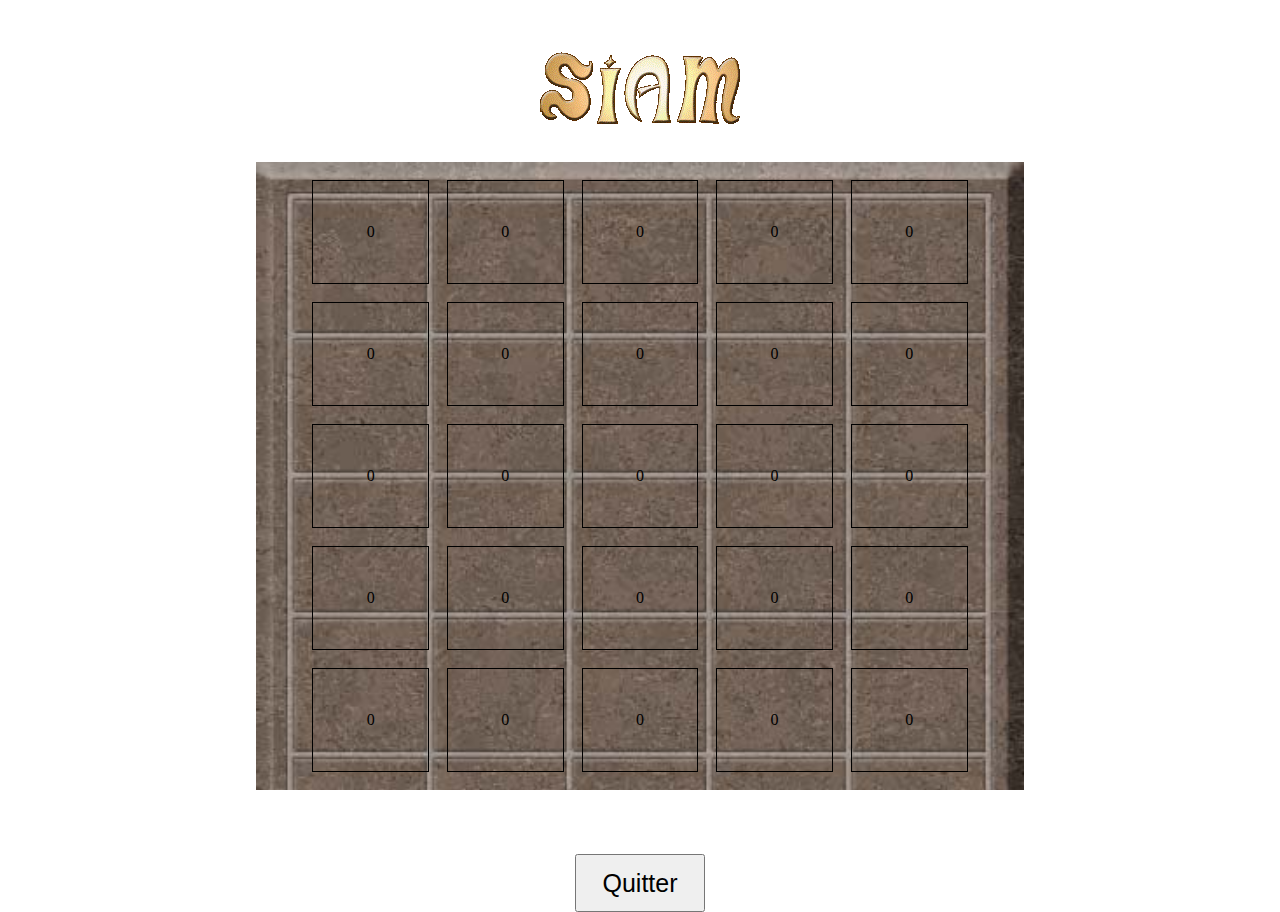
==== game.html @ 60099d7d "Debut affichage plateau et menu ainsi que le css" ====
<!DOCTYPE html>
<html lang="fr">
    <head>
        <meta charset="UTF-8">
        <meta name="viewport" content="width=device-width, initial-scale=1.0">
        <meta http-equiv="X-UA-Compatible" content="ie=edge">
        <link rel="stylesheet" href="style/style.css">
        <link rel="stylesheet" href="style/plateau.css">
        <title>Projet Siam</title>
    </head>
    <body>

        <div class="head">
            <img src="images/logo_sia.gif" alt="">
        </div>

        <div class="container">
            <div class="plateau">
                <div class="table-test">
                    <table>
                        <tr>
                            <td>0</td>
                            <td>0</td>
                            <td>0</td>
                            <td>0</td>
                            <td>0</td>
                        </tr>
                        <tr>
                            <td>0</td>
                            <td>0</td>
                            <td>0</td>
                            <td>0</td>
                            <td>0</td>
                        </tr>
                        <tr>
                            <td>0</td>
                            <td>0</td>
                            <td>0</td>
                            <td>0</td>
                            <td>0</td>
                        </tr>
                        <tr>
                            <td>0</td>
                            <td>0</td>
                            <td>0</td>
                            <td>0</td>
                            <td>0</td>
                        </tr>
                        <tr>
                            <td>0</td>
                            <td>0</td>
                            <td>0</td>
                            <td>0</td>
                            <td>0</td>
                        </tr>
                    </table>
                </div>
            </div>
        </div>

        <div class="margin-top-5 container">
            <a href="index.html"> <input class="bouton-menu" type="button" value="Quitter"> </a>
        </div>
        
    </body>
    <script src="js/Player.js"></script>
    <script src="js/Plateau.js"></script>
    <script src="js/main.js"></script>
</html>
---- style/style.css ----
body {
    margin: 0;
    padding: 0;
}

.head {
    padding-top: 4%;
    text-align: center;
}

.container {
    text-align: center;
    display: block;
    margin-left: auto;
    margin-right: auto;
}

.margin-top-5 {
    margin-top: 5%;
}

.bouton-menu {
    font-size: 25px;
    padding: 1% 2%;
}
---- style/plateau.css ----
.plateau {
    margin-top: 2%;
}

table {
    width: 90%;
    margin: auto;
    border-spacing : 18px;
}

td {
    height: 100px;
    width: auto;
    border: 1px solid;
}

.table-test {
    background-image: url("../images/plateau.jpg");
    background-repeat: no-repeat;
    background-size: cover;
    width: 60%;
    margin: auto;
}
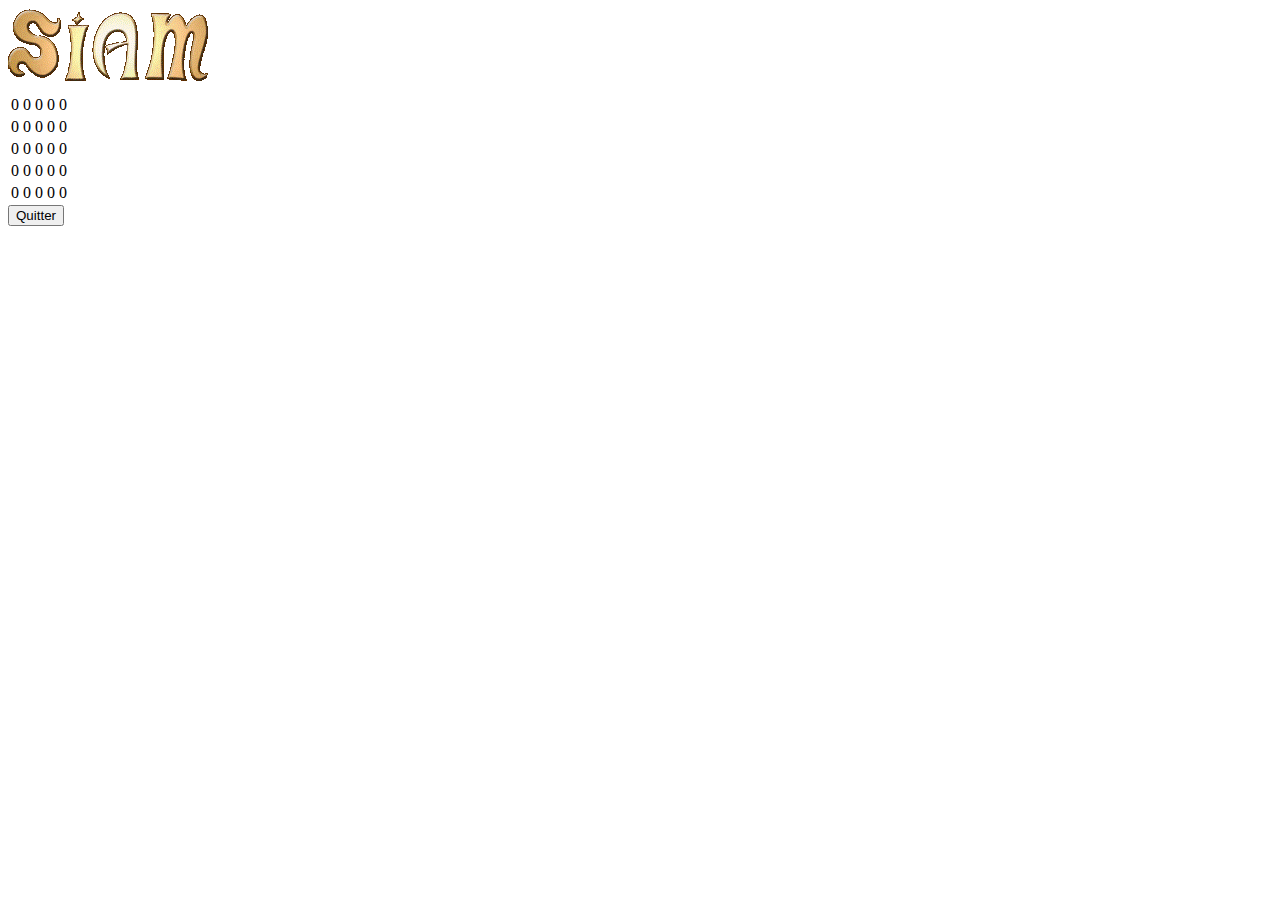
==== commit 9334274c: "refactor css" ====
--- a/game.html
+++ b/game.html
@@ -4,8 +4,8 @@
         <meta charset="UTF-8">
         <meta name="viewport" content="width=device-width, initial-scale=1.0">
         <meta http-equiv="X-UA-Compatible" content="ie=edge">
-        <link rel="stylesheet" href="style/style.css">
-        <link rel="stylesheet" href="style/plateau.css">
+        <link rel="stylesheet" href="css/style.css">
+        <link rel="stylesheet" href="css/plateau.css">
         <title>Projet Siam</title>
     </head>
     <body>
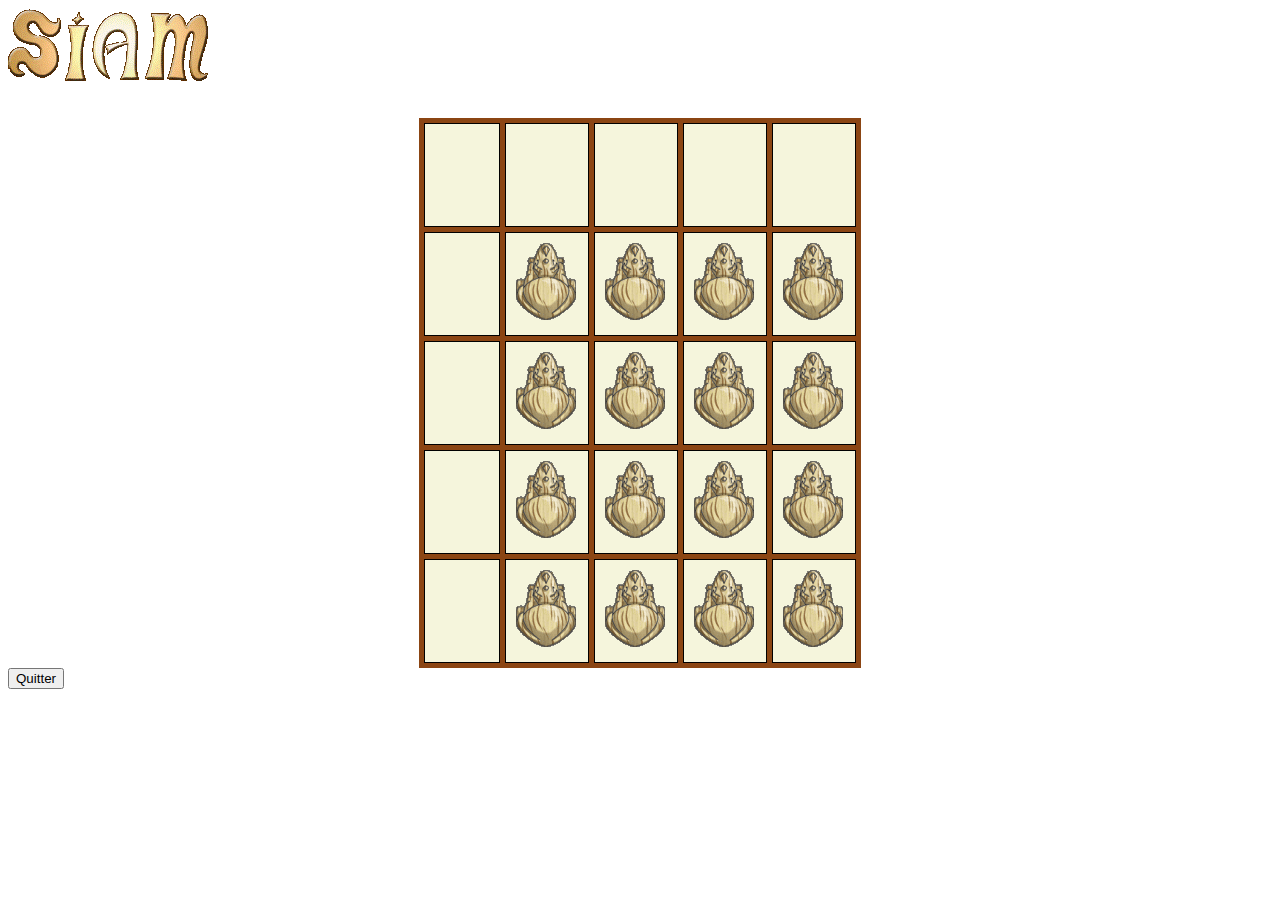
==== commit 0464a243: "Avancement sur le jeu, et modifications affichage" ====
--- a/game.html
+++ b/game.html
@@ -4,8 +4,8 @@
         <meta charset="UTF-8">
         <meta name="viewport" content="width=device-width, initial-scale=1.0">
         <meta http-equiv="X-UA-Compatible" content="ie=edge">
-        <link rel="stylesheet" href="css/style.css">
-        <link rel="stylesheet" href="css/plateau.css">
+        <link rel="stylesheet" href="style/style.css">
+        <link rel="stylesheet" href="style/plateau.css">
         <title>Projet Siam</title>
     </head>
     <body>
@@ -16,42 +16,42 @@
 
         <div class="container">
             <div class="plateau">
-                <div class="table-test">
+                <div>
                     <table>
                         <tr>
-                            <td>0</td>
-                            <td>0</td>
-                            <td>0</td>
-                            <td>0</td>
-                            <td>0</td>
+                            <td></td>
+                            <td></td>
+                            <td></td>
+                            <td></td>
+                            <td></td>
                         </tr>
                         <tr>
-                            <td>0</td>
-                            <td>0</td>
-                            <td>0</td>
-                            <td>0</td>
-                            <td>0</td>
+                            <td></td>
+                            <td><img src="images/20.gif" alt=""></td>
+                            <td><img src="images/20.gif" alt=""></td>
+                            <td><img src="images/20.gif" alt=""></td>
+                            <td><img src="images/20.gif" alt=""></td>
                         </tr>
                         <tr>
-                            <td>0</td>
-                            <td>0</td>
-                            <td>0</td>
-                            <td>0</td>
-                            <td>0</td>
+                            <td></td>
+                            <td><img src="images/20.gif" alt=""></td>
+                            <td><img src="images/20.gif" alt=""></td>
+                            <td><img src="images/20.gif" alt=""></td>
+                            <td><img src="images/20.gif" alt=""></td>
                         </tr>
                         <tr>
-                            <td>0</td>
-                            <td>0</td>
-                            <td>0</td>
-                            <td>0</td>
-                            <td>0</td>
+                            <td></td>
+                            <td><img src="images/20.gif" alt=""></td>
+                            <td><img src="images/20.gif" alt=""></td>
+                            <td><img src="images/20.gif" alt=""></td>
+                            <td><img src="images/20.gif" alt=""></td>
                         </tr>
                         <tr>
-                            <td>0</td>
-                            <td>0</td>
-                            <td>0</td>
-                            <td>0</td>
-                            <td>0</td>
+                            <td></td>
+                            <td><img src="images/20.gif" alt=""></td>
+                            <td><img src="images/20.gif" alt=""></td>
+                            <td><img src="images/20.gif" alt=""></td>
+                            <td><img src="images/20.gif" alt=""></td>
                         </tr>
                     </table>
                 </div>
@@ -63,6 +63,8 @@
         </div>
         
     </body>
+    <script src="js/Orientation.js"></script>
+    <script src="js/Pion.js"></script>
     <script src="js/Player.js"></script>
     <script src="js/Plateau.js"></script>
     <script src="js/main.js"></script>
--- a/style/plateau.css
+++ b/style/plateau.css
@@ -0,0 +1,21 @@
+.plateau {
+    margin-top: 2%;
+}
+
+.box-game {
+    height: 500px;
+}
+
+table {
+    width: 35%;
+    margin: auto;
+    border-spacing : 5px;
+    background-color: saddlebrown;
+}
+
+td {
+    height: 100px;
+    width: 19%;
+    border: 1px solid;
+    background-color: beige;
+}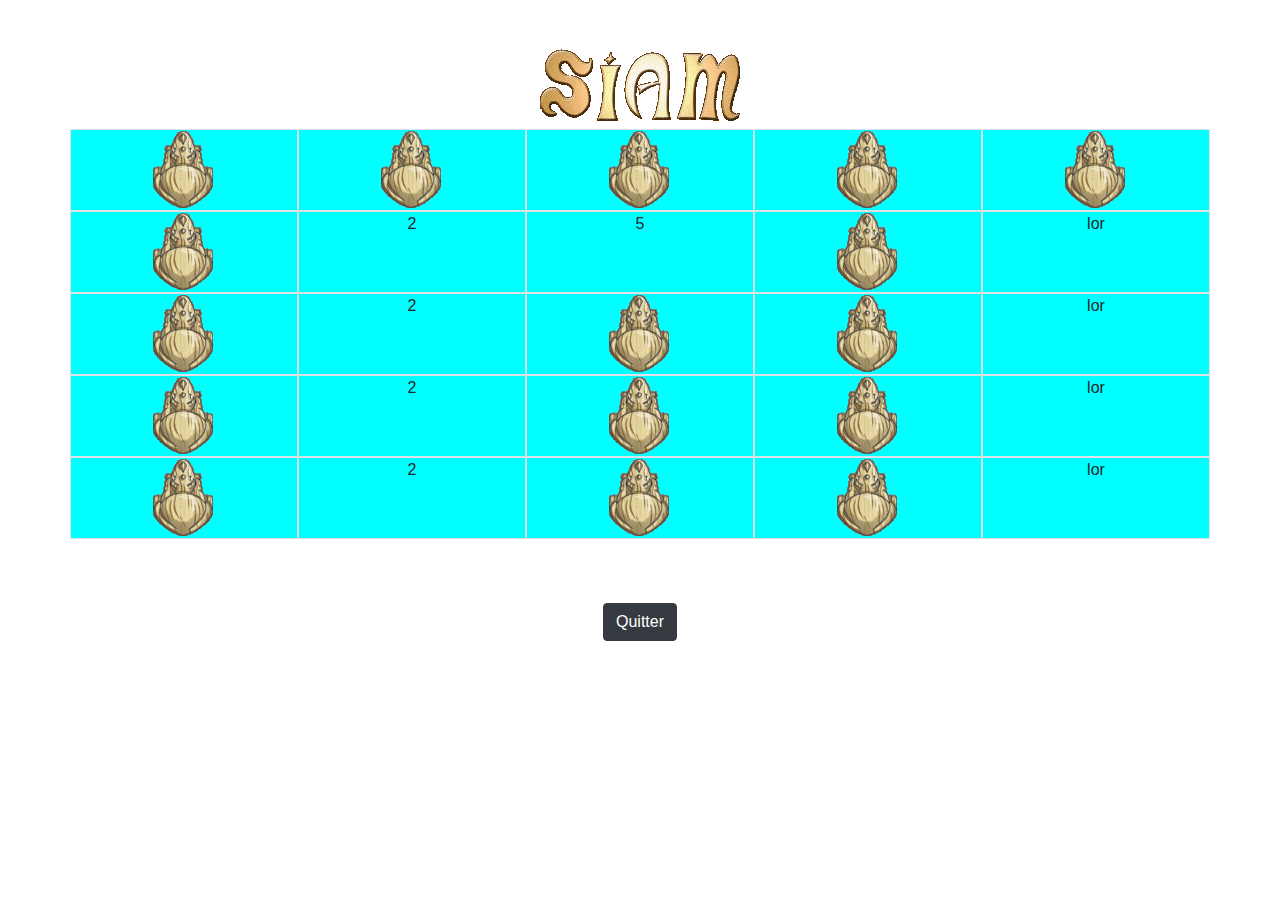
==== commit cd2a8534: "Modification tableau" ====
--- a/game.html
+++ b/game.html
@@ -4,62 +4,61 @@
         <meta charset="UTF-8">
         <meta name="viewport" content="width=device-width, initial-scale=1.0">
         <meta http-equiv="X-UA-Compatible" content="ie=edge">
-        <link rel="stylesheet" href="style/style.css">
-        <link rel="stylesheet" href="style/plateau.css">
+        <link rel="stylesheet" href="css/bootstrap.min.css">
+        <link rel="stylesheet" href="css/bootstrap-grid.min.css">
+        <link rel="stylesheet" href="css/plateau.css">
         <title>Projet Siam</title>
     </head>
     <body>
 
-        <div class="head">
-            <img src="images/logo_sia.gif" alt="">
+        <div class="d-flex justify-content-center mt-5">
+            <img class="align-content-center" src="images/logo_sia.gif" alt="">
         </div>
 
-        <div class="container">
-            <div class="plateau">
-                <div>
-                    <table>
-                        <tr>
-                            <td></td>
-                            <td></td>
-                            <td></td>
-                            <td></td>
-                            <td></td>
-                        </tr>
-                        <tr>
-                            <td></td>
-                            <td><img src="images/20.gif" alt=""></td>
-                            <td><img src="images/20.gif" alt=""></td>
-                            <td><img src="images/20.gif" alt=""></td>
-                            <td><img src="images/20.gif" alt=""></td>
-                        </tr>
-                        <tr>
-                            <td></td>
-                            <td><img src="images/20.gif" alt=""></td>
-                            <td><img src="images/20.gif" alt=""></td>
-                            <td><img src="images/20.gif" alt=""></td>
-                            <td><img src="images/20.gif" alt=""></td>
-                        </tr>
-                        <tr>
-                            <td></td>
-                            <td><img src="images/20.gif" alt=""></td>
-                            <td><img src="images/20.gif" alt=""></td>
-                            <td><img src="images/20.gif" alt=""></td>
-                            <td><img src="images/20.gif" alt=""></td>
-                        </tr>
-                        <tr>
-                            <td></td>
-                            <td><img src="images/20.gif" alt=""></td>
-                            <td><img src="images/20.gif" alt=""></td>
-                            <td><img src="images/20.gif" alt=""></td>
-                            <td><img src="images/20.gif" alt=""></td>
-                        </tr>
-                    </table>
+        <div class="container-fluid text-center">
+            <div class="container" style="background-color: aqua;">
+                <div class="row">
+                    <div class="col border"><img src="images/20.gif" alt=""></div>
+                    <div class="col border"><img src="images/20.gif" alt=""></div>
+                    <div class="col border"><img src="images/20.gif" alt=""></div>
+                    <div class="col border"><img src="images/20.gif" alt=""></div>
+                    <div class="col border"><img src="images/20.gif" alt=""></div>
+                </div>
+                <div class="row">
+                    <div class="col border"><img src="images/20.gif" alt=""></div>
+                    <div class="col border">2</div>
+                    <div class="col border">5</div>
+                    <div class="col border"><img src="images/20.gif" alt=""></div>
+                    <div class="col border">lor</div>
+                </div>
+                <div class="row">
+                    <div class="col border"><img src="images/20.gif" alt=""></div>
+                    <div class="col border">2</div>
+                    <div class="col border"><img src="images/20.gif" alt=""></div>
+                    <div class="col border"><img src="images/20.gif" alt=""></div>
+                    <div class="col border">lor</div>
+                </div>
+                <div class="row">
+                    <div class="col border"><img src="images/20.gif" alt=""></div>
+                    <div class="col border">2</div>
+                    <div class="col border"><img src="images/20.gif" alt=""></div>
+                    <div class="col border"><img src="images/20.gif" alt=""></div>
+                    <div class="col border">lor</div>
+                </div>
+                <div class="row">
+                    <div class="col border"><img src="images/20.gif" alt=""></div>
+                    <div class="col border">2</div>
+                    <div class="col border"><img src="images/20.gif" alt=""></div>
+                    <div class="col border"><img src="images/20.gif" alt=""></div>
+                    <div class="col border">lor</div>
                 </div>
             </div>
         </div>
 
-        <div class="margin-top-5 container">
-            <a href="index.html"> <input class="bouton-menu" type="button" value="Quitter"> </a>
+        <div class="container pt-5">
+            <div class="d-flex justify-content-center">
+                <a href="index.html" role="button" class="btn btn-dark m-3">Quitter</a>
+            </div>
         </div>
         
     </body>
--- a/css/plateau.css
+++ b/css/plateau.css
@@ -0,0 +1,4 @@
+table {
+    table-layout: fixed;
+    word-wrap: break-word;
+}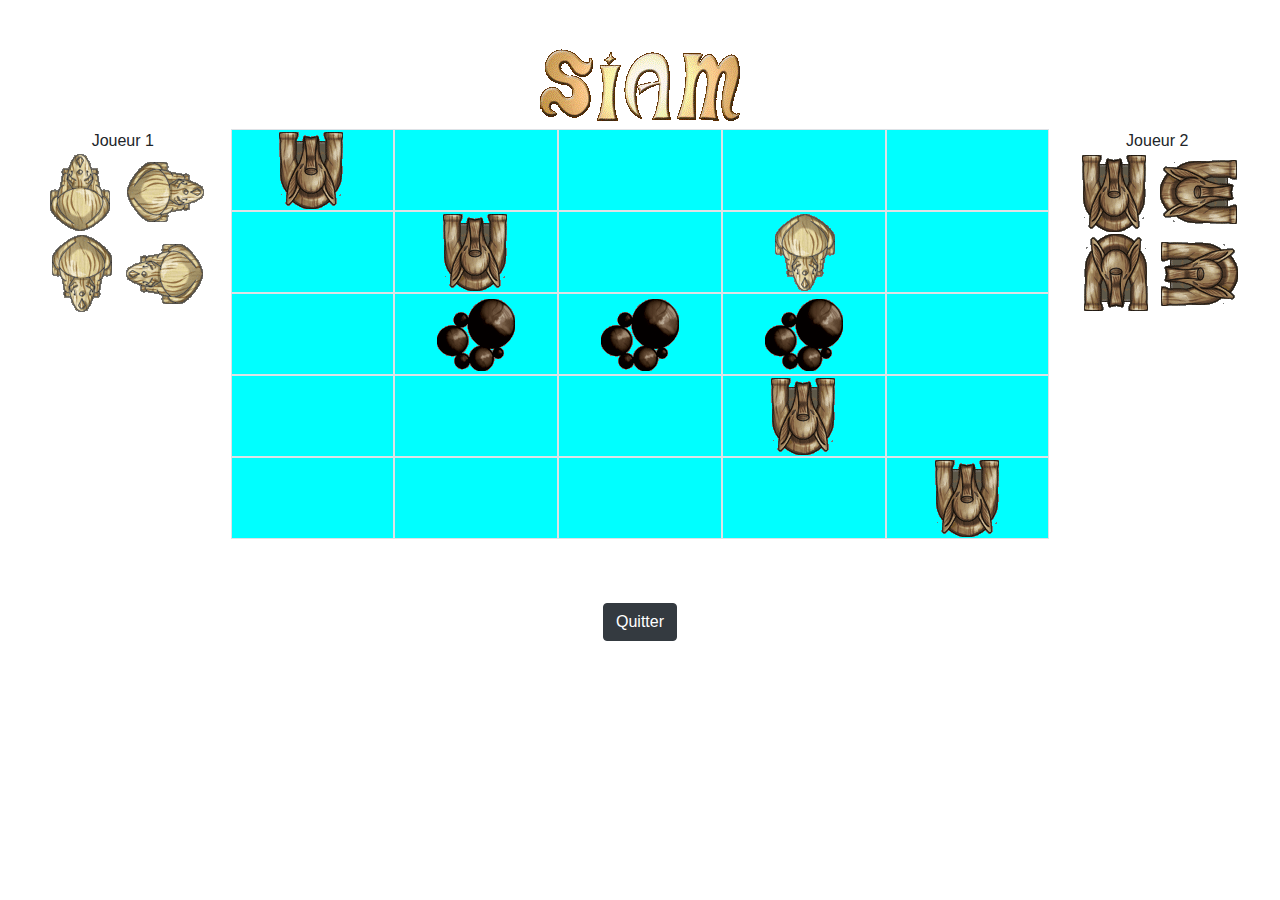
==== commit cc7f2b6a: "Affichage contenu du plateau dans le tableau html" ====
--- a/game.html
+++ b/game.html
@@ -15,42 +15,60 @@
             <img class="align-content-center" src="images/logo_sia.gif" alt="">
         </div>
 
-        <div class="container-fluid text-center">
-            <div class="container" style="background-color: aqua;">
+        <div class="container-fluid text-center d-flex">
+            <div>
+                Joueur 1
+                <div>
+                    <img src="images/20.gif" alt="">
+                    <img src="images/21.gif" alt="">
+                    <img src="images/22.gif" alt="">
+                    <img src="images/23.gif" alt="">
+                </div>
+            </div>
+            <div class="container" style="background-color: aqua;" id="div-tableau">
                 <div class="row">
-                    <div class="col border"><img src="images/20.gif" alt=""></div>
-                    <div class="col border"><img src="images/20.gif" alt=""></div>
-                    <div class="col border"><img src="images/20.gif" alt=""></div>
-                    <div class="col border"><img src="images/20.gif" alt=""></div>
-                    <div class="col border"><img src="images/20.gif" alt=""></div>
+                    <div class="col border"><img src="images/10.gif" alt=""></div>
+                    <div class="col border"></div>
+                    <div class="col border"></div>
+                    <div class="col border"></div>
+                    <div class="col border"></div>
                 </div>
                 <div class="row">
-                    <div class="col border"><img src="images/20.gif" alt=""></div>
-                    <div class="col border">2</div>
-                    <div class="col border">5</div>
-                    <div class="col border"><img src="images/20.gif" alt=""></div>
-                    <div class="col border">lor</div>
+                    <div class="col border"></div>
+                    <div class="col border"><img src="images/10.gif" alt=""></div>
+                    <div class="col border"></div>
+                    <div class="col border"><img src="images/22.gif" alt=""></div>
+                    <div class="col border"></div>
                 </div>
                 <div class="row">
-                    <div class="col border"><img src="images/20.gif" alt=""></div>
-                    <div class="col border">2</div>
-                    <div class="col border"><img src="images/20.gif" alt=""></div>
-                    <div class="col border"><img src="images/20.gif" alt=""></div>
-                    <div class="col border">lor</div>
+                    <div class="col border"></div>
+                    <div class="col border"><img src="images/rocher.gif" alt=""></div>
+                    <div class="col border"><img src="images/rocher.gif" alt=""></div>
+                    <div class="col border"><img src="images/rocher.gif" alt=""></div>
+                    <div class="col border"></div>
                 </div>
                 <div class="row">
-                    <div class="col border"><img src="images/20.gif" alt=""></div>
-                    <div class="col border">2</div>
-                    <div class="col border"><img src="images/20.gif" alt=""></div>
-                    <div class="col border"><img src="images/20.gif" alt=""></div>
-                    <div class="col border">lor</div>
+                    <div class="col border"></div>
+                    <div class="col border"></div>
+                    <div class="col border"></div>
+                    <div class="col border"><img src="images/10.gif" alt=""></div>
+                    <div class="col border"></div>
                 </div>
                 <div class="row">
-                    <div class="col border"><img src="images/20.gif" alt=""></div>
-                    <div class="col border">2</div>
-                    <div class="col border"><img src="images/20.gif" alt=""></div>
-                    <div class="col border"><img src="images/20.gif" alt=""></div>
-                    <div class="col border">lor</div>
+                    <div class="col border"></div>
+                    <div class="col border"></div>
+                    <div class="col border"></div>
+                    <div class="col border"></div>
+                    <div class="col border"><img src="images/10.gif" alt=""></div>
+                </div>
+            </div>
+            <div>
+                Joueur 2
+                <div>
+                    <img src="images/10.gif" alt="">
+                    <img src="images/11.gif" alt="">
+                    <img src="images/12.gif" alt="">
+                    <img src="images/13.gif" alt="">
                 </div>
             </div>
         </div>
@@ -62,8 +80,12 @@
         </div>
         
     </body>
-    <script src="js/Orientation.js"></script>
+    <script src="js/Enumerations.js"></script>
+    <script src="js/Images.js"></script>
     <script src="js/Pion.js"></script>
+    <script src="js/Animaux.js"></script>
+    <script src="js/Rocher.js"></script>
+    <script src="js/NullObject.js"></script>
     <script src="js/Player.js"></script>
     <script src="js/Plateau.js"></script>
     <script src="js/main.js"></script>
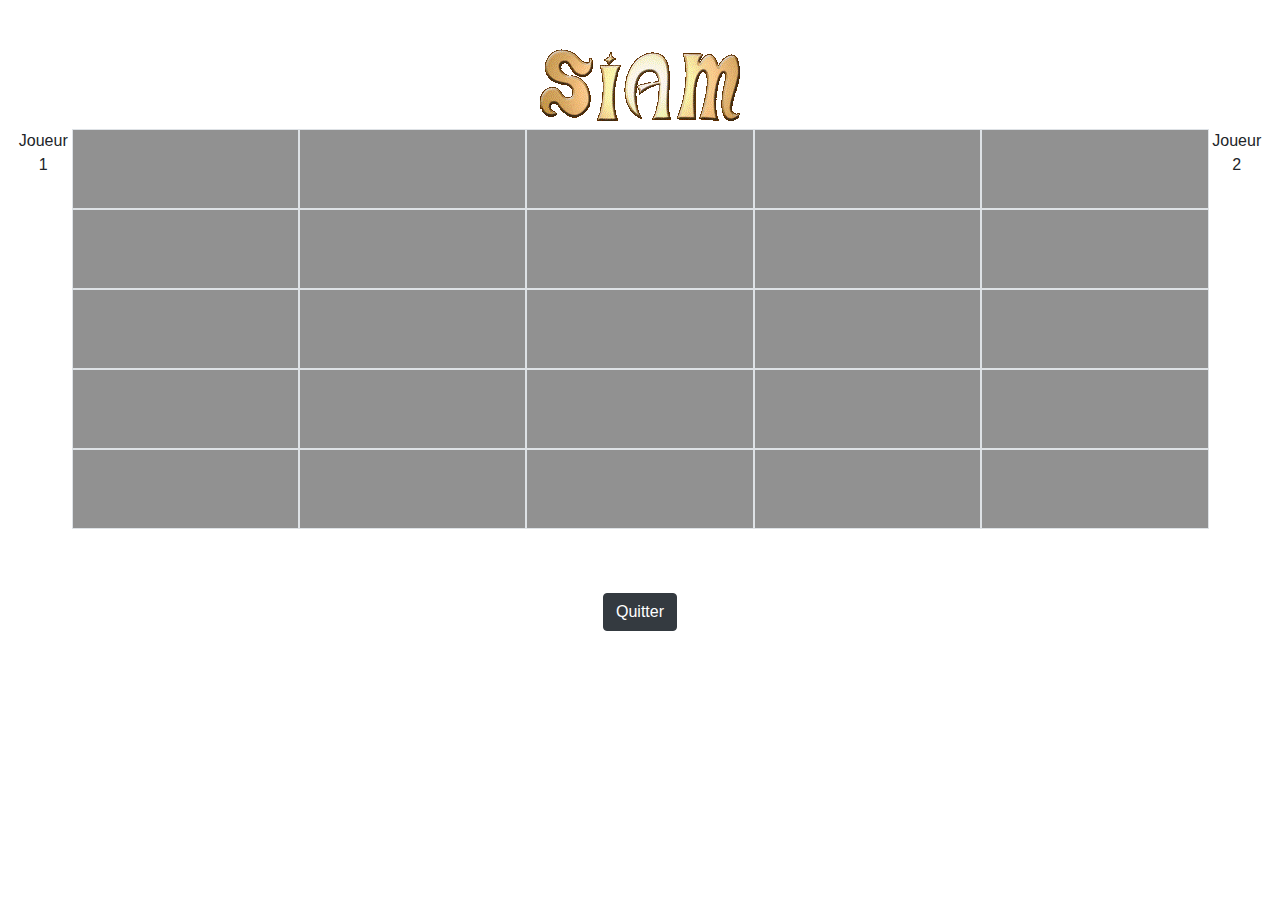
==== commit 6f33b235: "Merge branch 'master' of https://github.com/NaimDrive/Projet-Siam" ====
--- a/game.html
+++ b/game.html
@@ -18,16 +18,12 @@
         <div class="container-fluid text-center d-flex">
             <div>
                 Joueur 1
-                <div>
-                    <img src="images/20.gif" alt="">
-                    <img src="images/21.gif" alt="">
-                    <img src="images/22.gif" alt="">
-                    <img src="images/23.gif" alt="">
+                <div id="div-joueur1">
                 </div>
             </div>
-            <div class="container" style="background-color: aqua;" id="div-tableau">
+            <div class="container" id="div-tableau">
                 <div class="row">
-                    <div class="col border"><img src="images/10.gif" alt=""></div>
+                    <div class="col border"></div>
                     <div class="col border"></div>
                     <div class="col border"></div>
                     <div class="col border"></div>
@@ -35,23 +31,9 @@
                 </div>
                 <div class="row">
                     <div class="col border"></div>
-                    <div class="col border"><img src="images/10.gif" alt=""></div>
-                    <div class="col border"></div>
-                    <div class="col border"><img src="images/22.gif" alt=""></div>
-                    <div class="col border"></div>
-                </div>
-                <div class="row">
-                    <div class="col border"></div>
-                    <div class="col border"><img src="images/rocher.gif" alt=""></div>
-                    <div class="col border"><img src="images/rocher.gif" alt=""></div>
-                    <div class="col border"><img src="images/rocher.gif" alt=""></div>
-                    <div class="col border"></div>
-                </div>
-                <div class="row">
                     <div class="col border"></div>
                     <div class="col border"></div>
                     <div class="col border"></div>
-                    <div class="col border"><img src="images/10.gif" alt=""></div>
                     <div class="col border"></div>
                 </div>
                 <div class="row">
@@ -59,16 +41,26 @@
                     <div class="col border"></div>
                     <div class="col border"></div>
                     <div class="col border"></div>
-                    <div class="col border"><img src="images/10.gif" alt=""></div>
+                    <div class="col border"></div>
+                </div>
+                <div class="row">
+                    <div class="col border"></div>
+                    <div class="col border"></div>
+                    <div class="col border"></div>
+                    <div class="col border"></div>
+                    <div class="col border"></div>
+                </div>
+                <div class="row">
+                    <div class="col border"></div>
+                    <div class="col border"></div>
+                    <div class="col border"></div>
+                    <div class="col border"></div>
+                    <div class="col border"></div>
                 </div>
             </div>
             <div>
                 Joueur 2
-                <div>
-                    <img src="images/10.gif" alt="">
-                    <img src="images/11.gif" alt="">
-                    <img src="images/12.gif" alt="">
-                    <img src="images/13.gif" alt="">
+                <div id="div-joueur2">
                 </div>
             </div>
         </div>
@@ -80,6 +72,8 @@
         </div>
         
     </body>
+    <script src="js/jquery3.4.1.js"></script>
+    <!-- <script src="js/layout.js"></script> -->
     <script src="js/Enumerations.js"></script>
     <script src="js/Images.js"></script>
     <script src="js/Pion.js"></script>
--- a/css/plateau.css
+++ b/css/plateau.css
@@ -1,4 +1,9 @@
 table {
     table-layout: fixed;
     word-wrap: break-word;
+}
+
+.row>div {
+    min-height: 80px;
+    background-color: rgb(145, 145, 145);
 }